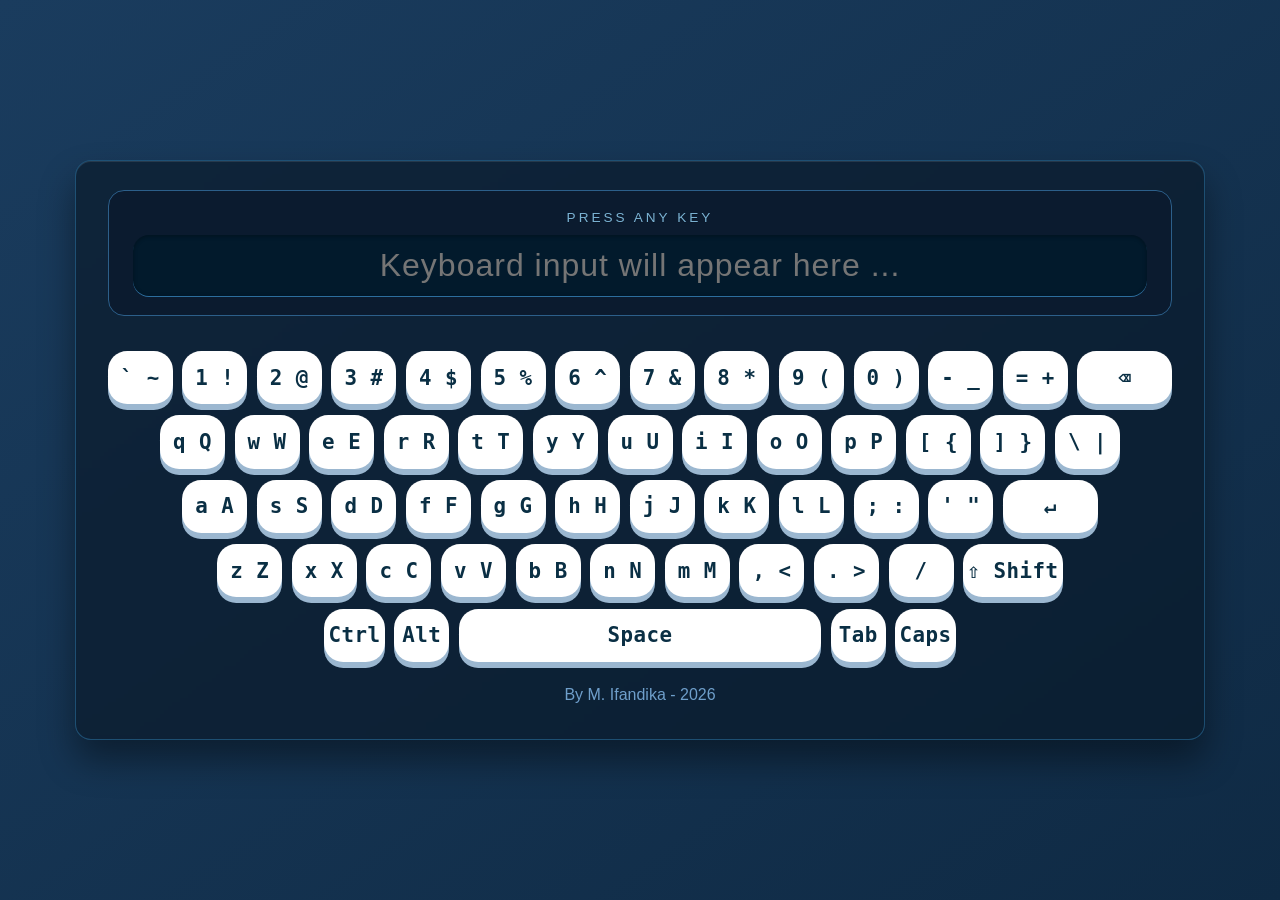
==== 3_visual-keyboard-ui/vscode/index.html @ 22557e3b "Init first project#3" ====
<!doctype html>
<html lang="en">
  <head>
    <meta charset="UTF-8" />
    <meta name="viewport" content="width=device-width, initial-scale=1.0, user-scalable=no"/>
    <title>Online Visual Keyboard Input</title>
    <link rel="stylesheet" href="style.css">
  </head>
  <body>
    <!---------------------- 
    This for container area
    ----------------------->
    <div class="keyboard-container">

      <!----------------------
      Is for top, input text area
      ------------------------>
      <div class="text-area">
        <div class="display-label">Press Any Key</div>
        <input
          type="text"
          id="keyDisplay"
          placeholder="Keyboard input will appear here ..."
          readonly
        />
      </div>

      <!----------------------
      Visual Keyboard Layout (UI)
      ----------------------->
      <div class="keyboard" id="virtualKeyboard">
        <!-- Row 1: Number row + some extra -->
        <div class="row" id="row-numbers"></div>
        <!-- Row 2: QWERTYUIOP -->
        <div class="row" id="row-qwerty"></div>
        <!-- Row 3: ASDFGHJKL -->
        <div class="row" id="row-asdf"></div>
        <!-- Row 4: ZXCVBNM and some modifiers -->
        <div class="row" id="row-zxcv"></div>
        <!-- Row 5: space, enter, shift, ctrl etc but we focus on keys with typical mapping -->
        <div class="row" id="row-modifiers"></div>
      </div>

      <!----------------------
      Just for footer
      ----------------------->
      <footer>By M. Ifandika - 2026</footer>
    </div>

    <script src="main.js"></script>
  </body>
</html>
---- 3_visual-keyboard-ui/vscode/style.css ----
:root {
  --border-radius: 1rem;
}

* {
  user-select: none;
  box-sizing: border-box;
  font-family: 'Segoe UI', Tahoma, Geneva, Verdana, sans-serif;
}

body {
  background: linear-gradient(145deg, #1a3c5e 0%, #0f2a44 100%);
  min-height: 100vh;
  display: flex;
  justify-content: center;
  align-items: center;
  margin: 0;
  padding: 20px;
}

/* main keyboard container */
.keyboard-container {
  background: rgba(10, 25, 40, 0.65);
  backdrop-filter: blur(2px);
  border-radius: var(--border-radius);
  padding: 1.8rem 2rem 2.2rem 2rem;
  box-shadow:
    0 20px 35px rgba(0, 0, 0, 0.4),
    inset 0 1px 0 rgba(255, 255, 255, 0.1);
  border: 1px solid rgba(72, 187, 255, 0.3);
}

/* Display area (top middle) */
.text-area {
  background: #0b1b2f;
  border-radius: var(--border-radius);
  padding: 1.2rem 1.5rem;
  margin-bottom: 2.2rem;
  text-align: center;
  border: 1px solid #2c5f8a;
}

#keyDisplay {
  width: 100%;
  background: #021a2c;
  border: none;
  font-size: 2rem;
  font-weight: 500;
  letter-spacing: 1px;
  color: #b9f3ff;
  text-align: center;
  padding: 0.75rem 0.5rem;
  border-radius: var(--border-radius);
  resize: none;
  outline: none;
  box-shadow:
    inset 0 1px 4px #00000055,
    0 1px 0 #2c6e9e;
  transition: all 0.1s ease;
}

#keyDisplay:focus {
  border-color: #3ea5e0;
  background: #03253f;
  color: #e0f3ff;
}

.display-label {
  display: block;
  font-size: 0.85rem;
  text-transform: uppercase;
  letter-spacing: 3px;
  color: #7bb3d4;
  margin-bottom: 0.6rem;
  font-weight: 500;
  text-shadow: 0 1px 0 #00000033;
}

/* ----- Keyboard grid layout (realistic) ----- */
.keyboard {
  display: flex;
  flex-direction: column;
  gap: 0.7rem;
}

.row {
  display: flex;
  justify-content: center;
  gap: 0.6rem;
  flex-wrap: wrap;
  pointer-events: none;
}

/* Ocean key style — white background by default, elegant */
.key {
  background: #ffffff;
  color: #0a2f44;
  font-size: 1.3rem;
  font-weight: 600;
  font-family: "Segoe UI", "Inter", monospace;
  min-width: 65px;
  padding: 0.85rem 0.2rem;
  text-align: center;
  border-radius: 1.2rem;
  box-shadow: 0 6px 0 #9bb7d0;
  cursor: pointer;
  transition: 0.07s linear;
  border: 1px solid rgba(255, 255, 255, 0.6);
  letter-spacing: 0.5px;
  backdrop-filter: blur(2px);
}

/* ocean blue active style (triggered by keyboard press) */
.key.ocean-press {
  background: #1e6fdf !important;
  background: linear-gradient(145deg, #1c6bc9, #0e4e9e) !important;
  box-shadow: 0 2px 5px rgba(0, 0, 0, 0.3);
  color: white !important;
  border-color: #a5dcff;
  transform: translateY(2px);
  transition: 0.05s;
}

/* special key width modifiers */
.key-wide {
  min-width: 95px;
}

.key-space {
  min-width: 280px;
  flex-grow: 0.4;
}

.key-small {
  min-width: 55px;
}

/* responsive for small devices */
@media (max-width: 760px) {
  .keyboard-container {
    padding: 1rem 1.2rem 1.6rem;
  }
  .key {
    min-width: 48px;
    font-size: 1rem;
    padding: 0.6rem 0.1rem;
  }
  .key-space {
    min-width: 180px;
  }
  .key-wide {
    min-width: 70px;
  }
  #keyDisplay {
    font-size: 1.4rem;
  }
  .row {
    gap: 0.4rem;
    pointer-events: none;
  }
}

@media (max-width: 560px) {
  .key {
    min-width: 42px;
    font-size: 0.85rem;
    padding: 0.5rem 0;
  }
  .key-space {
    min-width: 130px;
  }
}

footer {
  text-align: center;
  margin-top: 1.5rem;
  font-size: 1rem;
  color: #6f9fcb;
}
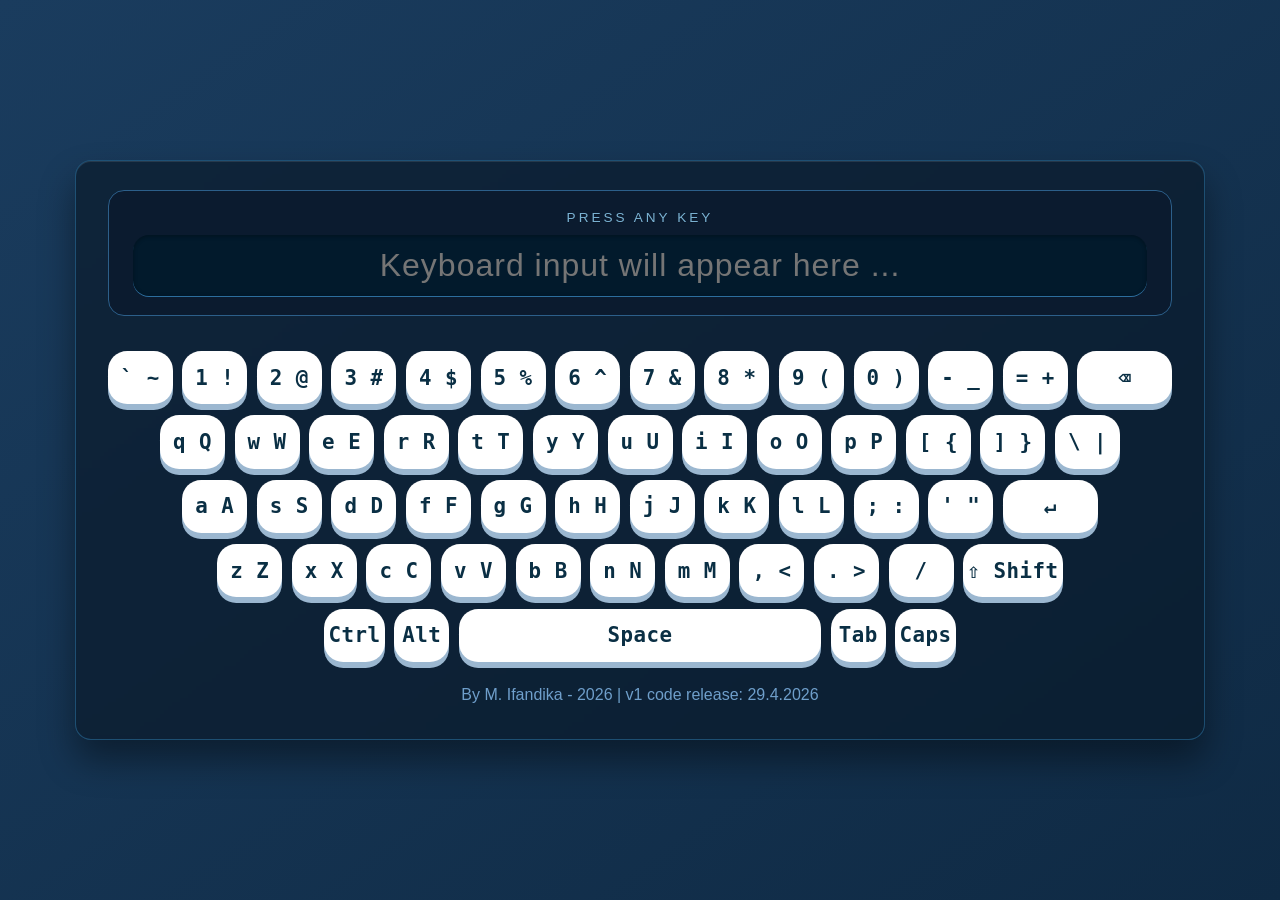
==== commit cd7b7f12: "feat: v1 | 29.4.2026 - Visual Keyboard UI - Create html layout for standard keyboard button (index.h" ====
--- a/3_visual-keyboard-ui/vscode/index.html
+++ b/3_visual-keyboard-ui/vscode/index.html
@@ -44,7 +44,7 @@
       <!----------------------
       Just for footer
       ----------------------->
-      <footer>By M. Ifandika - 2026</footer>
+      <footer>By M. Ifandika - 2026 | v1 code release: 29.4.2026</footer>
     </div>
 
     <script src="main.js"></script>
--- a/3_visual-keyboard-ui/vscode/style.css
+++ b/3_visual-keyboard-ui/vscode/style.css
@@ -15,7 +15,6 @@
   justify-content: center;
   align-items: center;
   margin: 0;
-  padding: 20px;
 }
 
 /* main keyboard container */
@@ -57,12 +56,6 @@
     inset 0 1px 4px #00000055,
     0 1px 0 #2c6e9e;
   transition: all 0.1s ease;
-}
-
-#keyDisplay:focus {
-  border-color: #3ea5e0;
-  background: #03253f;
-  color: #e0f3ff;
 }
 
 .display-label {
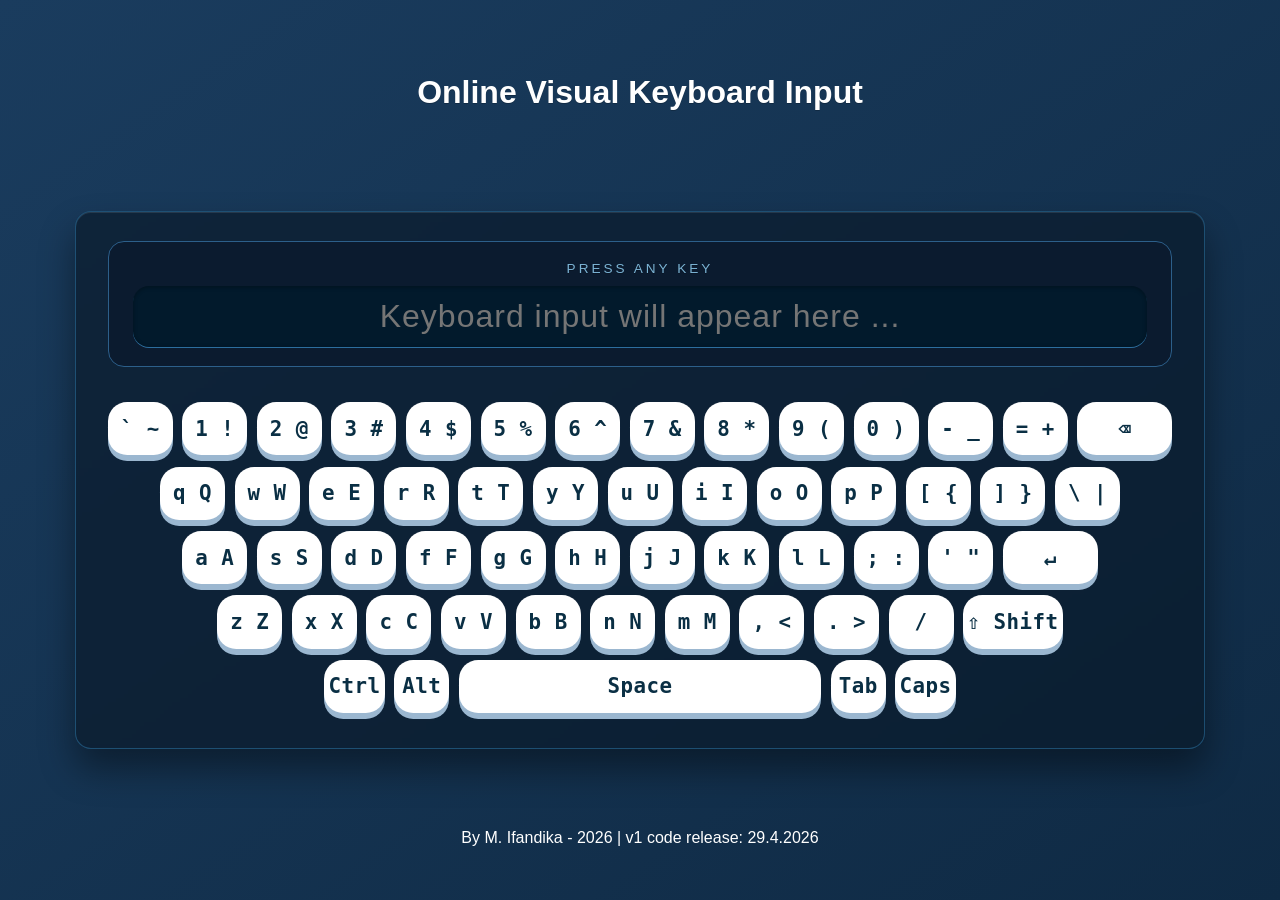
==== commit 674cdea1: "feat: v1 | 29.4.2026 - Visual Keyboard UI - Documentation add about Implementations - Create title i" ====
--- a/3_visual-keyboard-ui/vscode/index.html
+++ b/3_visual-keyboard-ui/vscode/index.html
@@ -7,6 +7,10 @@
     <link rel="stylesheet" href="style.css">
   </head>
   <body>
+    <div class="top-area">
+      <h1 class="title">Online Visual Keyboard Input</h1>
+    </div>
+    
     <!---------------------- 
     This for container area
     ----------------------->
@@ -40,13 +44,16 @@
         <!-- Row 5: space, enter, shift, ctrl etc but we focus on keys with typical mapping -->
         <div class="row" id="row-modifiers"></div>
       </div>
-
-      <!----------------------
-      Just for footer
-      ----------------------->
-      <footer>By M. Ifandika - 2026 | v1 code release: 29.4.2026</footer>
     </div>
 
+    <!----------------------
+    Just for footer
+    ----------------------->
+    <footer>By M. Ifandika - 2026 | v1 code release: 29.4.2026</footer>
+    
+    <!----------------------
+    Javascript
+    ----------------------->
     <script src="main.js"></script>
   </body>
 </html>
--- a/3_visual-keyboard-ui/vscode/style.css
+++ b/3_visual-keyboard-ui/vscode/style.css
@@ -12,9 +12,19 @@
   background: linear-gradient(145deg, #1a3c5e 0%, #0f2a44 100%);
   min-height: 100vh;
   display: flex;
+  flex-direction: column;
   justify-content: center;
   align-items: center;
   margin: 0;
+}
+
+.title {
+  color: white;
+  text-shadow: 0 1px 0 #00000033;
+  margin-bottom: 1.5rem;
+  font-weight: 600;
+  margin-bottom: 100px;
+  font-weight: 900; 
 }
 
 /* main keyboard container */
@@ -166,7 +176,7 @@
 
 footer {
   text-align: center;
-  margin-top: 1.5rem;
+  margin-top: 5rem;
   font-size: 1rem;
-  color: #6f9fcb;
+  color: white;
 }
